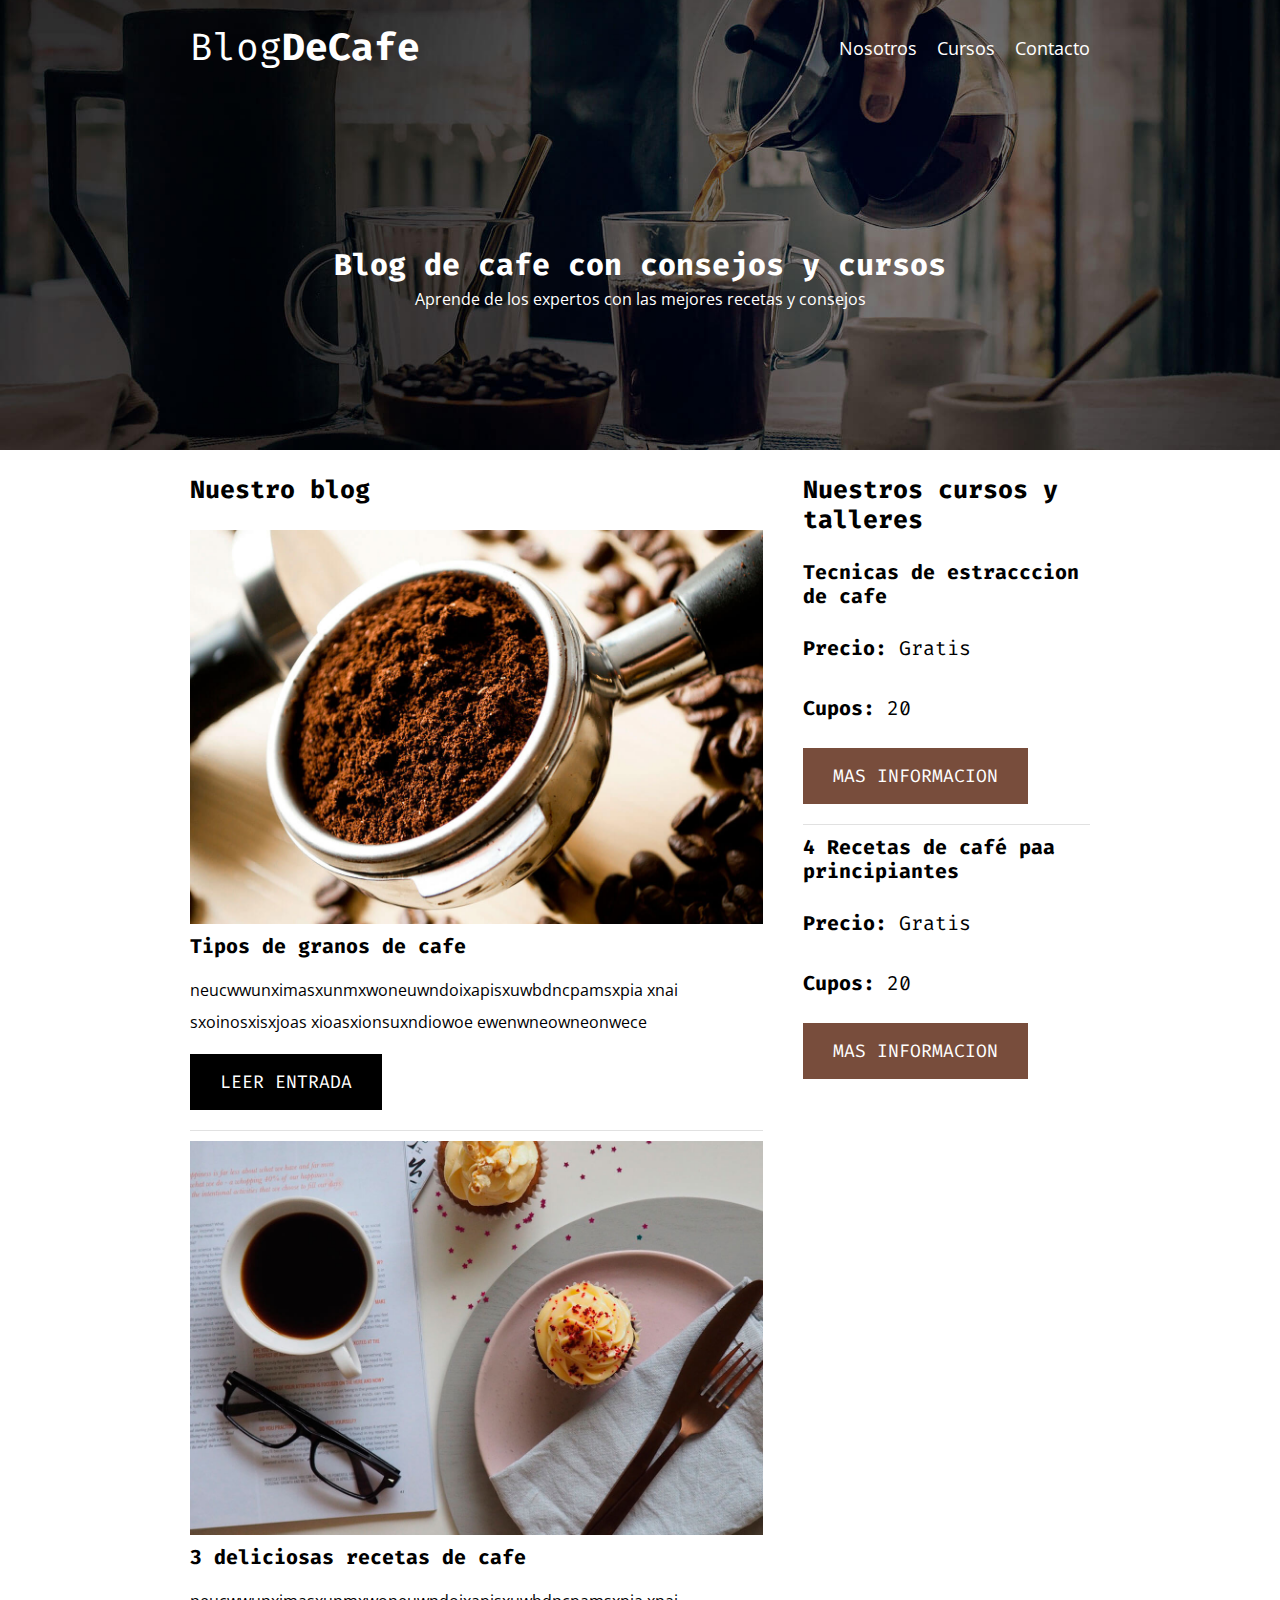
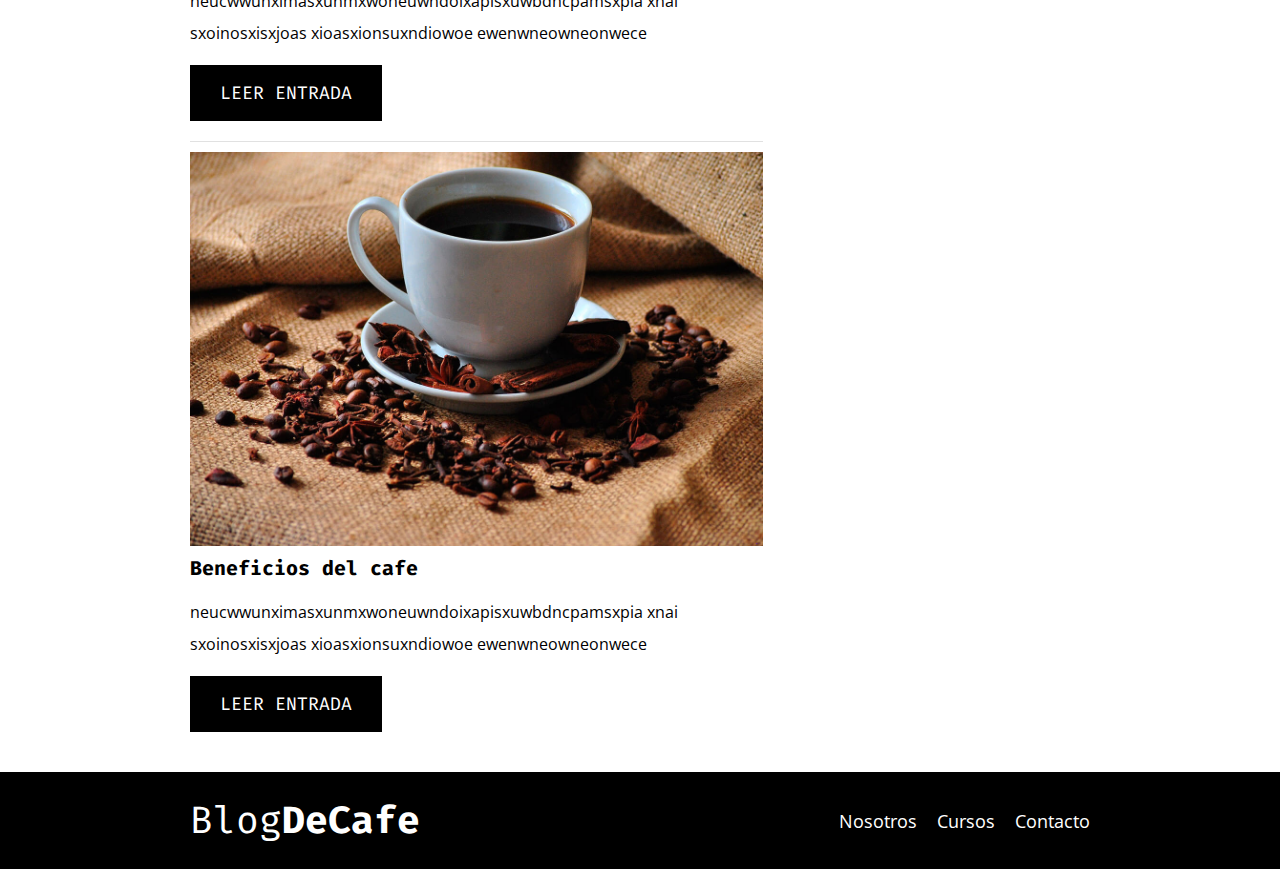
==== index.html @ f3e76be5 "primer commit" ====
<!DOCTYPE html>
<html lang="en">

<head>
    <meta charset="UTF-8">
    <meta name="viewport" content="width=device-width, initial-scale=1.0">
    <title>BlogCafe</title>
    <link rel="stylesheet" href="css/normalize.css">
    <link rel="preconnect" href="https://fonts.googleapis.com">
    <link rel="preconnect" href="https://fonts.gstatic.com" crossorigin>
    <link
        href="https://fonts.googleapis.com/css2?family=Fira+Code:wght@400;700&family=Open+Sans:ital@1&family=PT+Sans:ital,wght@0,700;1,400&display=swap"
        rel="stylesheet">
    <link rel="stylesheet" href="css/style.css">
</head>

<body>

    <header class="header">

        <div class="contenedor">
            <div class="barra">
                <a class="logo no-margin centrar-texto" href="index.html">
                    <h1 class="logo__nombre">Blog<span class="logo__bold">DeCafe</span></h1>
                </a>

                <nav class="navegacion">
                    <a href="nosotros.html" class="navegacion__enlace">Nosotros</a>
                    <a href="cursos.html" class="navegacion__enlace">Cursos</a>
                    <a href="contacto.html" class="navegacion__enlace">Contacto</a>
                </nav>
            </div>
        </div>

        <div class="header__texto centrar-texto">
            <h2 class="no-margin">Blog de cafe con consejos y cursos</h2>
            <p class="no-margin">Aprende de los expertos con las mejores recetas y consejos</p>
        </div>
    </header>

    <div class="contenedor cotenido__principal">
        <main>
            <h3>Nuestro blog</h3>

            <article class="entrada">
                <div class="entrada__imagen">
                    <img class="imagen" src="img/blog1.jpg" alt="imagen blog">
                </div>

                <div class="entrada__contenido">
                    <h4 class="no-margin">Tipos de granos de cafe</h4>
                    <p>neucwwunximasxunmxwoneuwndoixapisxuwbdncpamsxpia xnai sxoinosxisxjoas xioasxionsuxndiowoe
                        ewenwneowneonwece </p>
                    <a class="boton boton--primario" href="entradaBlog.html">Leer entrada</a>
                </div>
            </article>

            <article class="entrada">
                <div class="entrada__imagen">
                    <img class="imagen" src="img/blog2.jpg" alt="imagen blog">
                </div>

                <div class="entrada__contenido">
                    <h4 class="no-margin">3 deliciosas recetas de cafe</h4>
                    <p>neucwwunximasxunmxwoneuwndoixapisxuwbdncpamsxpia xnai sxoinosxisxjoas xioasxionsuxndiowoe
                        ewenwneowneonwece </p>
                    <a class="boton boton--primario" href="entrada.html">Leer entrada</a>
                </div>
            </article>

            <article class="entrada">
                <div class="entrada__imagen">
                    <img class="imagen" src="img/blog3.jpg" alt="imagen blog">
                </div>

                <div class="entrada__contenido">
                    <h4 class="no-margin">Beneficios del cafe</h4>
                    <p>neucwwunximasxunmxwoneuwndoixapisxuwbdncpamsxpia xnai sxoinosxisxjoas xioasxionsuxndiowoe
                        ewenwneowneonwece </p>
                    <a class="boton boton--primario" href="entrada.html">Leer entrada</a>
                </div>
            </article>
        </main>

        <aside class="sidebar">
            <h3 class="siader__titulo">Nuestros cursos y talleres</h3>

            <ul class="cursos no-padding ">
                <li class="widget-curso">
                    <h4 class="no-margin">Tecnicas de estracccion de cafe</h4>

                    <p class="widget-curso__label">Precio:
                        <span class="widget-curso__info">Gratis</span>
                    </p>

                    <p class="widget-curso__label">Cupos:
                        <span class="widget-curso__info">20</span>
                    </p>

                    <a class="boton boton--segundario" href="entrada.html">Mas informacion</a>

                </li>

                <li class="widget-curso">
                    <h4 class="no-margin">4 Recetas de café paa principiantes</h4>

                    <p class="widget-curso__label">Precio:
                        <span class="widget-curso__info">Gratis</span>
                    </p>

                    <p class="widget-curso__label">Cupos:
                        <span class="widget-curso__info">20</span>
                    </p>

                    <a class="boton boton--segundario" href="entrada.html">Mas informacion</a>

                </li>
            </ul>

        </aside>
    </div>

    <footer class="footer">

        <div class="contenedor">
            <div class="barra">
                <a class="logo no-margin centrar-texto" href="index.html">
                    <h1 class="logo__nombre">Blog<span class="logo__bold">DeCafe</span></h1>
                </a>

                <nav class="navegacion">
                    <a href="nosotros.html" class="navegacion__enlace">Nosotros</a>
                    <a href="cursos.html" class="navegacion__enlace">Cursos</a>
                    <a href="contacto.html" class="navegacion__enlace">Contacto</a>
                </nav>
            </div>
        </div>

    </footer>

</body>

</html>
---- css/style.css ----
:root {
    --fuenteheading: 'Fira Code', monospace;
    --fuenteParrafo: 'Open Sans', sans-serif;

    --primario: #784d3c;
    --blanco: #ffffff;
    --claro: #e1e1e1;
    --negro: #000000;
    --gris: #39393be2;
}

html {
    box-sizing: border-box;
    font-size: 62.5%;
    /* 1 rem es igual a 10 px*/
}

*,
*:before,
*:after {
    box-sizing: inherit;
}

body {
    font-family: var(--fuenteParrafo);
    font-size: 1.6rem;
    line-height: 2;
}

/*Globales*/
.contenedor {
    width:min(90%, 90rem);
    margin: 0 auto;
}

a {
    text-decoration: none;
}

h1,
h2,
h3,
h4 {
    font-family: var(--fuenteheading);
    line-height: 1.2;
}

h1 {
    font-size: 3.8rem;
}

h2 {
    font-size: 3rem;
}

h3 {
    font-size: 2.5rem;
}

h4 {
    font-size: 2rem;
}

/*utilidades*/
.no-margin {
    margin: 0;
}

.no-padding {
    padding: 0;
}

.centrar-texto {
    text-align: center;
}

/*header*/
.header {
    background-image: url(../img/banner.jpg);
    height: 45rem;
    background-size: cover;
    background-repeat: no-repeat;
    background-position: center center;
}

.header__texto {
    color: var(--blanco);
    margin-top: 2rem;
}

@media (min-width: 768px) {
    .header__texto {
        margin-top: 15rem;
    }
}

/*navegacion*/
@media (min-width: 768px) {
    .barra {
        display: flex;
        justify-content: space-between;
        align-items: center;
    }
}

.logo {
    color: var(--blanco);
}

.logo__nombre {
    font-weight: 400;
}

.logo__bold {
    font-weight: 700;
}

/*navegacion*/
.navegacion__enlace {
    display: block;
    color: var(--blanco);
    text-align: center;
    font-size: 1.8rem;
}

@media (min-width: 768px) {
    .navegacion {
        display: flex;
        gap: 2rem;
    }
}

.imagen {
    width: 100%;
}
@media (min-width: 768px) {
    .cotenido__principal,
    .curso {
        display: grid;
        grid-template-columns: 2fr 1fr;
        column-gap: 4rem;
    }
}

.entrada {
    border-bottom: 1px solid var(--claro) ;
    margin-bottom: 1rem;
}

.entrada:last-of-type {
    border: none;
}

.boton {
    display: block;
    font-family: var(--fuenteheading);
    color: var(--blanco);
    text-align: center;
    padding: 1rem 3rem;
    font-size: 1.8rem;
    text-transform: uppercase;
    font-weight: 400;
    margin-bottom: 2rem;
}

@media (min-width: 768px) {
    .boton {
        display: inline-block;
    }
}

.boton--primario {
    background-color: var(--negro);

}

.boton--segundario {
    background-color: var(--primario);
}

.siader__titulo {
    line-height: 1.2;
}

.cursos {
    list-style: none;
}

.widget-curso {
    border-bottom: 1px solid var(--claro);
    margin-bottom: 1rem;
}

.widget-curso:last-of-type {
    border: none;
    margin-bottom: 0;
} 

.widget-curso__label,
.curso__label {
    font-family: var(--fuenteheading);
    font-weight: bold;
}

.widget-curso__info,
.curso__info {
    font-weight: normal;
}

.widget-curso__info,
.widget-curso__label {
    font-size: 2rem;

}

.footer {
    background-color: var(--negro);
    padding:3 rem 0;
    margin-top: 1rem;
}

@media (min-width: 768px) {
    .nosotros {
        display: grid;
        grid-template-columns: 50% 50%;
        gap: 2rem;
    }
    
}

.nosotos__imagen {
    width: 100%;
}

.curso  {
    padding: 3rem 0;
    border-bottom: 1px solid var(--claro);

}

.curso:last-of-type {
    border: none;
}
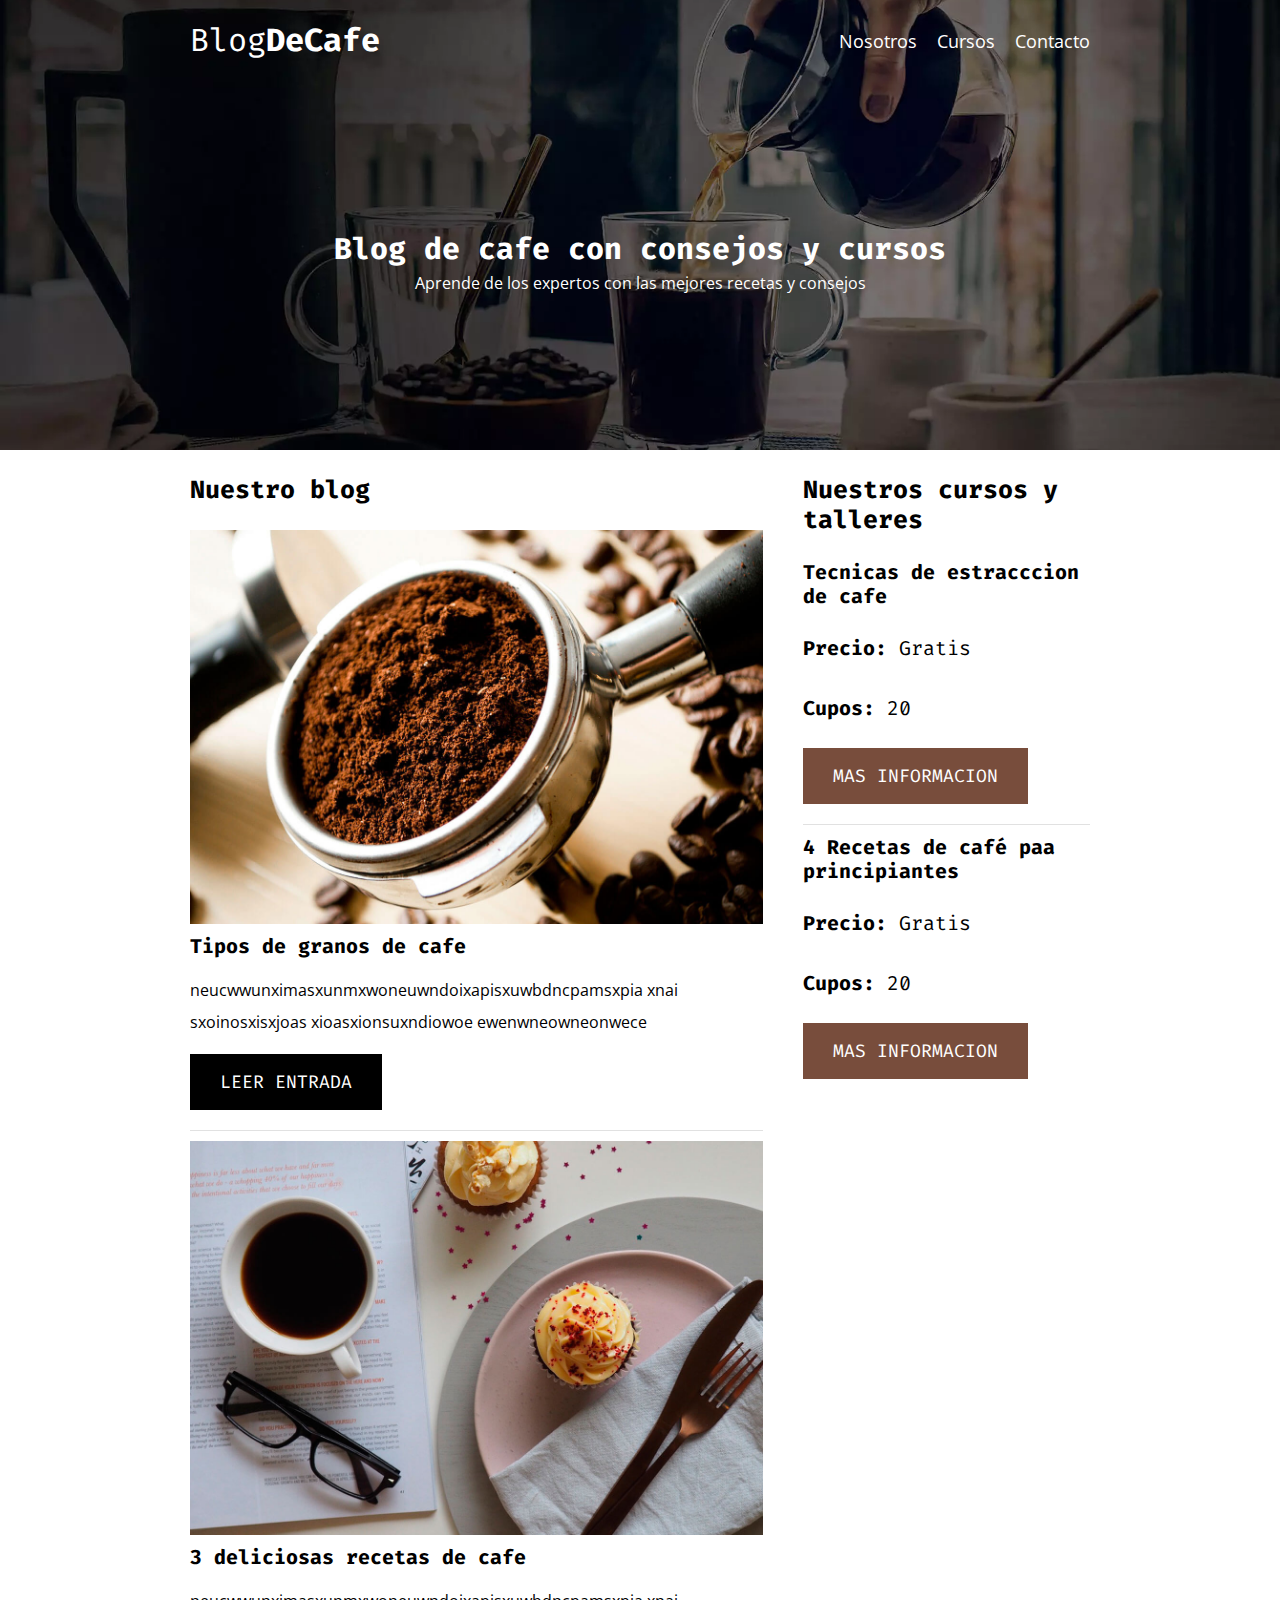
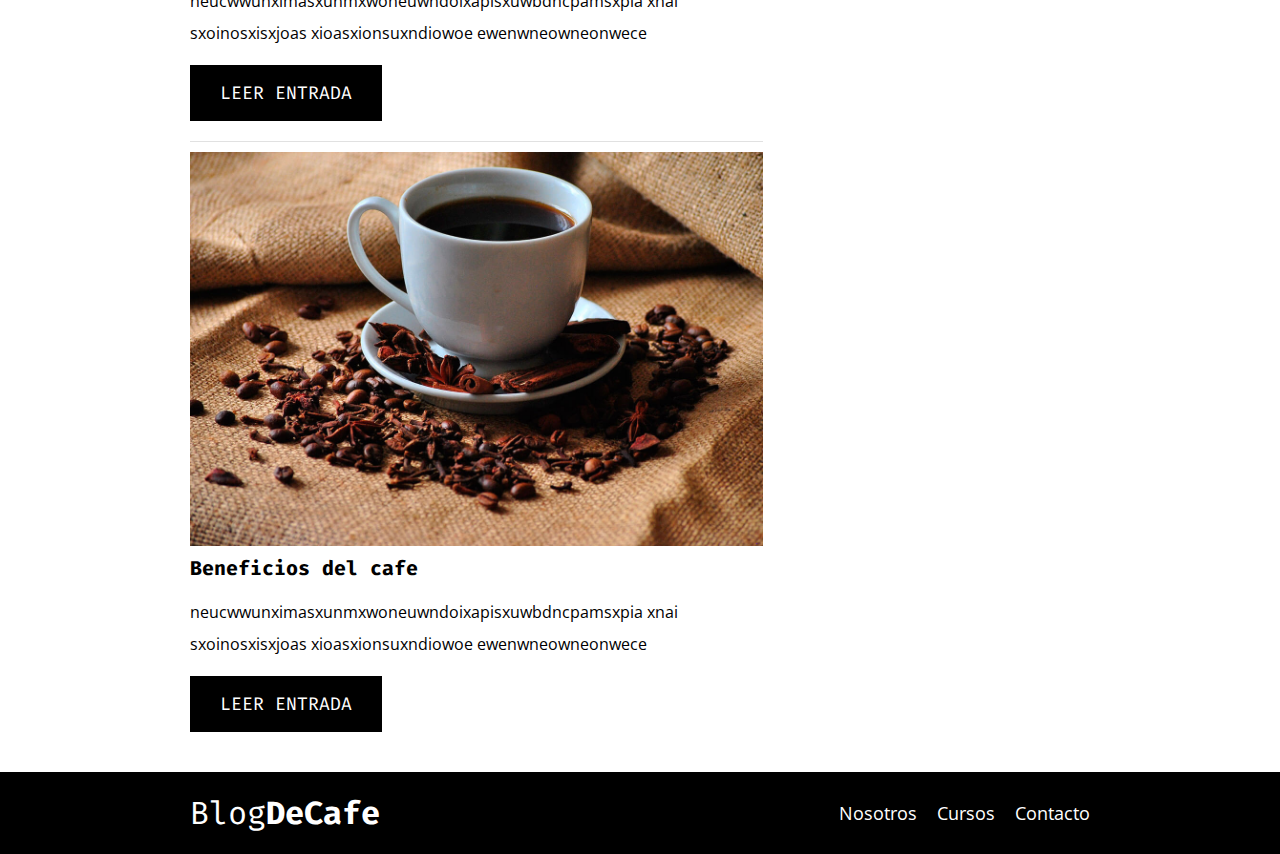
==== commit c1ac270c: "Formulario de contacto" ====
--- a/index.html
+++ b/index.html
@@ -5,13 +5,24 @@
     <meta charset="UTF-8">
     <meta name="viewport" content="width=device-width, initial-scale=1.0">
     <title>BlogCafe</title>
-    <link rel="stylesheet" href="css/normalize.css">
     <link rel="preconnect" href="https://fonts.googleapis.com">
     <link rel="preconnect" href="https://fonts.gstatic.com" crossorigin>
     <link
         href="https://fonts.googleapis.com/css2?family=Fira+Code:wght@400;700&family=Open+Sans:ital@1&family=PT+Sans:ital,wght@0,700;1,400&display=swap"
         rel="stylesheet">
+
+    <!--preload-->
+
+    <link rel="preload" href="css/style.css" as="style">
     <link rel="stylesheet" href="css/style.css">
+
+    
+    <link rel="preload" href="css/normalize.css" as="style">
+    <link rel="stylesheet" href="css/normalize.css">
+
+    <link rel="preload" href="img/blog1.jpg" as="image">
+
+
 </head>
 
 <body>
@@ -44,7 +55,11 @@
 
             <article class="entrada">
                 <div class="entrada__imagen">
-                    <img class="imagen" src="img/blog1.jpg" alt="imagen blog">
+                    <picture>
+                        <source srcset="img/blog1.webp" type="imagen/webp">
+                        <img class="imagen" src="img/blog1.jpg" alt="imagen blog">
+
+                    </picture> 
                 </div>
 
                 <div class="entrada__contenido">
@@ -57,7 +72,11 @@
 
             <article class="entrada">
                 <div class="entrada__imagen">
-                    <img class="imagen" src="img/blog2.jpg" alt="imagen blog">
+                    <picture>
+                        <source srcset="img/blog2.webp" type="imagen/webp">
+                        <img class="imagen" src="img/blog2.jpg" alt="imagen blog">
+                    </picture>
+                   
                 </div>
 
                 <div class="entrada__contenido">
@@ -70,7 +89,11 @@
 
             <article class="entrada">
                 <div class="entrada__imagen">
-                    <img class="imagen" src="img/blog3.jpg" alt="imagen blog">
+                    <picture>
+                        <source srcset="img/blog3.webp" type="imagen/webp">
+                        <img class="imagen" src="img/blog3.jpg" alt="imagen blog">
+                    </picture>
+               
                 </div>
 
                 <div class="entrada__contenido">
@@ -138,6 +161,8 @@
 
     </footer>
 
+    <script src="modernizr.js"></script>
+
 </body>
 
 </html>--- a/css/style.css
+++ b/css/style.css
@@ -29,7 +29,7 @@
 
 /*Globales*/
 .contenedor {
-    width:min(90%, 90rem);
+    width: min(90%, 90rem);
     margin: 0 auto;
 }
 
@@ -75,8 +75,16 @@
 }
 
 /*header*/
+
+.webp .header {
+    background-image: url(../img/banner.webp);
+}
+
+.nowebp .header {
+    background-image: url(../img/banner.jpg);
+}
+
 .header {
-    background-image: url(../img/banner.jpg);
     height: 45rem;
     background-size: cover;
     background-repeat: no-repeat;
@@ -133,7 +141,9 @@
 .imagen {
     width: 100%;
 }
-@media (min-width: 768px) {
+
+@media (min-width: 768px) {
+
     .cotenido__principal,
     .curso {
         display: grid;
@@ -143,7 +153,7 @@
 }
 
 .entrada {
-    border-bottom: 1px solid var(--claro) ;
+    border-bottom: 1px solid var(--claro);
     margin-bottom: 1rem;
 }
 
@@ -194,7 +204,7 @@
 .widget-curso:last-of-type {
     border: none;
     margin-bottom: 0;
-} 
+}
 
 .widget-curso__label,
 .curso__label {
@@ -215,7 +225,7 @@
 
 .footer {
     background-color: var(--negro);
-    padding:3 rem 0;
+    padding: 3 rem 0;
     margin-top: 1rem;
 }
 
@@ -225,14 +235,14 @@
         grid-template-columns: 50% 50%;
         gap: 2rem;
     }
-    
+
 }
 
 .nosotos__imagen {
     width: 100%;
 }
 
-.curso  {
+.curso {
     padding: 3rem 0;
     border-bottom: 1px solid var(--claro);
 
@@ -241,3 +251,40 @@
 .curso:last-of-type {
     border: none;
 }
+
+
+.contacto-blog {
+    background-image: url(../img/contacto.jpg);
+    height: 30rem;
+    background-size: cover;
+}
+
+.formulario {
+    background-color: var(--blanco);
+    margin: -5rem auto 0 auto;
+    width: 95%;
+    padding: 5rem;
+
+}
+
+.campo {
+    display: flex;
+   margin-bottom: 1rem;
+    gap: 2rem;
+}
+
+.campo__label {
+    flex: 0 0 9rem;
+    text-align: right;
+}
+
+.campo__field {
+    flex: 1;
+    border: 1PX solid var(--claro);
+}
+
+.campo__field--textarea {
+    height: 10rem;
+}
+
+
--- a/css/style.css
+++ b/css/style.css
@@ -29,7 +29,7 @@
 
 /*Globales*/
 .contenedor {
-    width:min(90%, 90rem);
+    width: min(90%, 90rem);
     margin: 0 auto;
 }
 
@@ -75,8 +75,16 @@
 }
 
 /*header*/
+
+.webp .header {
+    background-image: url(../img/banner.webp);
+}
+
+.nowebp .header {
+    background-image: url(../img/banner.jpg);
+}
+
 .header {
-    background-image: url(../img/banner.jpg);
     height: 45rem;
     background-size: cover;
     background-repeat: no-repeat;
@@ -133,7 +141,9 @@
 .imagen {
     width: 100%;
 }
-@media (min-width: 768px) {
+
+@media (min-width: 768px) {
+
     .cotenido__principal,
     .curso {
         display: grid;
@@ -143,7 +153,7 @@
 }
 
 .entrada {
-    border-bottom: 1px solid var(--claro) ;
+    border-bottom: 1px solid var(--claro);
     margin-bottom: 1rem;
 }
 
@@ -194,7 +204,7 @@
 .widget-curso:last-of-type {
     border: none;
     margin-bottom: 0;
-} 
+}
 
 .widget-curso__label,
 .curso__label {
@@ -215,7 +225,7 @@
 
 .footer {
     background-color: var(--negro);
-    padding:3 rem 0;
+    padding: 3 rem 0;
     margin-top: 1rem;
 }
 
@@ -225,14 +235,14 @@
         grid-template-columns: 50% 50%;
         gap: 2rem;
     }
-    
+
 }
 
 .nosotos__imagen {
     width: 100%;
 }
 
-.curso  {
+.curso {
     padding: 3rem 0;
     border-bottom: 1px solid var(--claro);
 
@@ -241,3 +251,40 @@
 .curso:last-of-type {
     border: none;
 }
+
+
+.contacto-blog {
+    background-image: url(../img/contacto.jpg);
+    height: 30rem;
+    background-size: cover;
+}
+
+.formulario {
+    background-color: var(--blanco);
+    margin: -5rem auto 0 auto;
+    width: 95%;
+    padding: 5rem;
+
+}
+
+.campo {
+    display: flex;
+   margin-bottom: 1rem;
+    gap: 2rem;
+}
+
+.campo__label {
+    flex: 0 0 9rem;
+    text-align: right;
+}
+
+.campo__field {
+    flex: 1;
+    border: 1PX solid var(--claro);
+}
+
+.campo__field--textarea {
+    height: 10rem;
+}
+
+
